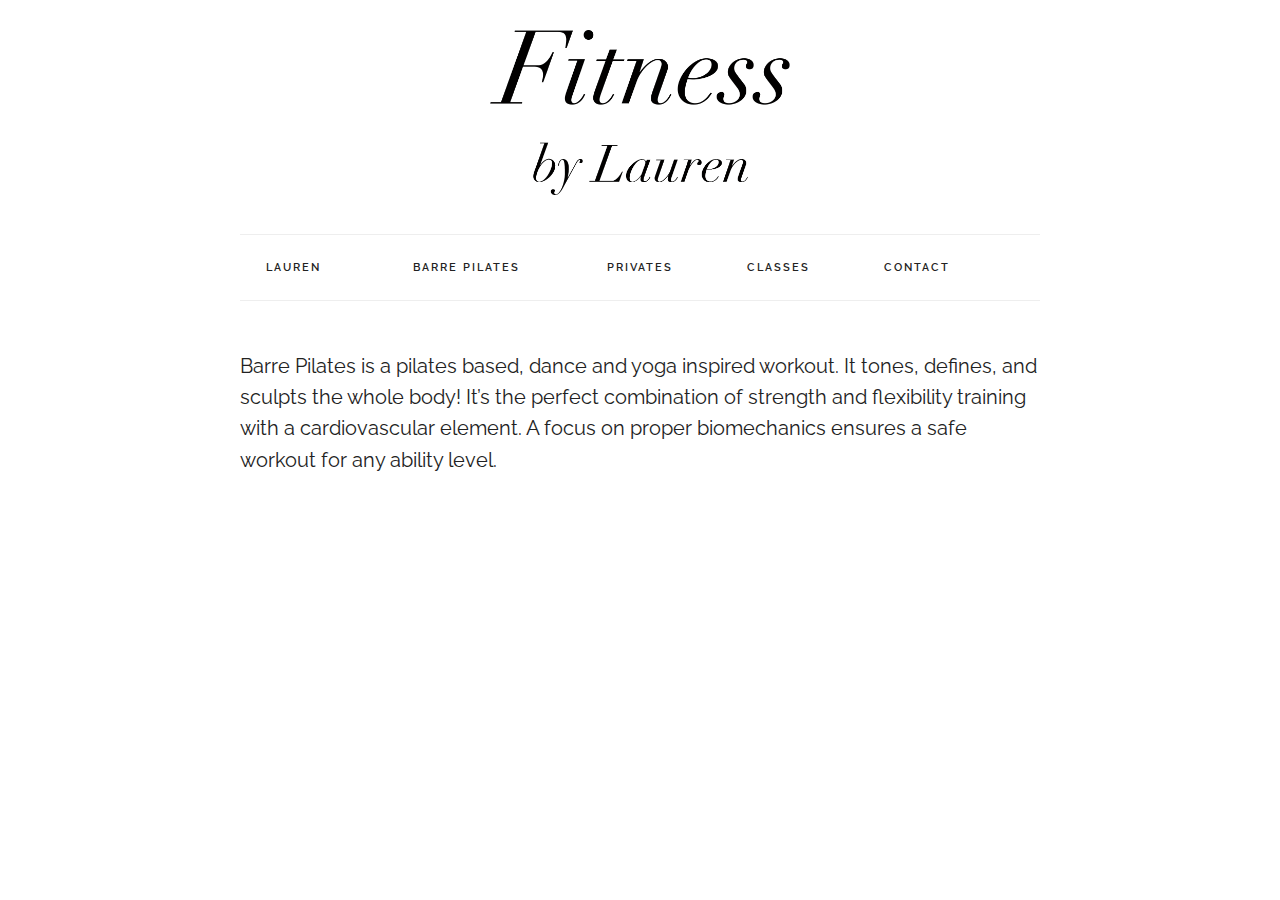
==== barre-pilates.html @ be73e047 "Change Pilates Barre to Barre Pilates" ====
<!DOCTYPE html>
<html lang="en">
  <head>
    <meta charset="UTF-8">
    <title>Fitness by Lauren - Barre Pilates</title>

    <meta name="description" content="Information about Barre Pilates">
    <meta name="author" content="Micah Werbitt">

    <!-- Mobile Specific Metas
         –––––––––––––––––––––––––––––––––––––––––––––––––– -->
    <meta name="viewport" content="width=device-width, initial-scale=1">

    <!-- FONT
         –––––––––––––––––––––––––––––––––––––––––––––––––– -->
    <link href="//fonts.googleapis.com/css?family=Raleway:400,300,600" rel="stylesheet" type="text/css">

    <!-- CSS
         –––––––––––––––––––––––––––––––––––––––––––––––––– -->
    <link rel="stylesheet" href="css/normalize.css">
    <link rel="stylesheet" href="css/skeleton.css">
    <link rel="stylesheet" href="css/style.css">
    <!-- Favicon
         –––––––––––––––––––––––––––––––––––––––––––––––––– -->
    <link rel="icon" type="image/png" href="images/favicon.png">


  </head>

  <body>
    <div class="container">
      <header>
        <div class="logo">
          <img class="u-max-full-width" src="images/fitness-by-lauren.png" alt="Fitness by Lauren" />
        </div>
      </header>

      <nav class="navbar">
        <div class="container">
          <div class="row">
            <ul class="navbar-list">
              <li class="two columns navbar-item"><a class="navbar-link" href="index.html">Lauren</a></li>
              <li class="three columns barre-pilates-link navbar-item"><a class="navbar-link" href="#barre-pilates">Barre Pilates</a></li>
              <li class="two columns navbar-item"><a class="navbar-link" href="privates.html">Privates</a></li>
              <li class="two columns navbar-item"><a class="navbar-link" href="classes.html">Classes</a></li>
              <li class="two columns navbar-item"><a class="navbar-link" href="contact.html">Contact</a></li>
            </ul>
          </div>
        </div>
      </nav>

      <section id="barre-pilates">
        <p>Barre Pilates is a pilates based, dance and yoga inspired workout. It tones, defines, and sculpts the whole body! It’s the perfect combination of strength and flexibility training with a cardiovascular element. A focus on proper biomechanics ensures a safe workout for any ability level.</p>
      </section>

    </div>
  </body>


</html>
---- css/skeleton.css ----
/*
* Skeleton V2.0.4
* Copyright 2014, Dave Gamache
* www.getskeleton.com
* Free to use under the MIT license.
* http://www.opensource.org/licenses/mit-license.php
* 12/29/2014
*/


/* Table of contents
––––––––––––––––––––––––––––––––––––––––––––––––––
- Grid
- Base Styles
- Typography
- Links
- Buttons
- Forms
- Lists
- Code
- Tables
- Spacing
- Utilities
- Clearing
- Media Queries
*/


/* Grid
–––––––––––––––––––––––––––––––––––––––––––––––––– */
.container {
  position: relative;
  width: 100%;
  max-width: 960px;
  margin: 0 auto;
  padding: 0 20px;
  box-sizing: border-box; }
.column,
.columns {
  width: 100%;
  float: left;
  box-sizing: border-box; }

/* For devices larger than 400px */
@media (min-width: 400px) {
  .container {
    width: 85%;
    padding: 0; }
}

/* For devices larger than 550px */
@media (min-width: 550px) {
  .container {
    width: 80%; }
  .column,
  .columns {
    margin-left: 4%; }
  .column:first-child,
  .columns:first-child {
    margin-left: 0; }

  .one.column,
  .one.columns                    { width: 4.66666666667%; }
  .two.columns                    { width: 13.3333333333%; }
  .three.columns                  { width: 22%;            }
  .four.columns                   { width: 30.6666666667%; }
  .five.columns                   { width: 39.3333333333%; }
  .six.columns                    { width: 48%;            }
  .seven.columns                  { width: 56.6666666667%; }
  .eight.columns                  { width: 65.3333333333%; }
  .nine.columns                   { width: 74.0%;          }
  .ten.columns                    { width: 82.6666666667%; }
  .eleven.columns                 { width: 91.3333333333%; }
  .twelve.columns                 { width: 100%; margin-left: 0; }

  .one-third.column               { width: 30.6666666667%; }
  .two-thirds.column              { width: 65.3333333333%; }

  .one-half.column                { width: 48%; }

  /* Offsets */
  .offset-by-one.column,
  .offset-by-one.columns          { margin-left: 8.66666666667%; }
  .offset-by-two.column,
  .offset-by-two.columns          { margin-left: 17.3333333333%; }
  .offset-by-three.column,
  .offset-by-three.columns        { margin-left: 26%;            }
  .offset-by-four.column,
  .offset-by-four.columns         { margin-left: 34.6666666667%; }
  .offset-by-five.column,
  .offset-by-five.columns         { margin-left: 43.3333333333%; }
  .offset-by-six.column,
  .offset-by-six.columns          { margin-left: 52%;            }
  .offset-by-seven.column,
  .offset-by-seven.columns        { margin-left: 60.6666666667%; }
  .offset-by-eight.column,
  .offset-by-eight.columns        { margin-left: 69.3333333333%; }
  .offset-by-nine.column,
  .offset-by-nine.columns         { margin-left: 78.0%;          }
  .offset-by-ten.column,
  .offset-by-ten.columns          { margin-left: 86.6666666667%; }
  .offset-by-eleven.column,
  .offset-by-eleven.columns       { margin-left: 95.3333333333%; }

  .offset-by-one-third.column,
  .offset-by-one-third.columns    { margin-left: 34.6666666667%; }
  .offset-by-two-thirds.column,
  .offset-by-two-thirds.columns   { margin-left: 69.3333333333%; }

  .offset-by-one-half.column,
  .offset-by-one-half.columns     { margin-left: 52%; }

}


/* Base Styles
–––––––––––––––––––––––––––––––––––––––––––––––––– */
/* NOTE
html is set to 62.5% so that all the REM measurements throughout Skeleton
are based on 10px sizing. So basically 1.5rem = 15px :) */
html {
  font-size: 62.5%; }
body {
  font-size: 1.5em; /* currently ems cause chrome bug misinterpreting rems on body element */
  line-height: 1.6;
  font-weight: 400;
  font-family: "Raleway", "HelveticaNeue", "Helvetica Neue", Helvetica, Arial, sans-serif;
  color: #222; }


/* Typography
–––––––––––––––––––––––––––––––––––––––––––––––––– */
h1, h2, h3, h4, h5, h6 {
  margin-top: 0;
  margin-bottom: 2rem;
  font-weight: 300; }
h1 { font-size: 4.0rem; line-height: 1.2;  letter-spacing: -.1rem;}
h2 { font-size: 3.6rem; line-height: 1.25; letter-spacing: -.1rem; }
h3 { font-size: 3.0rem; line-height: 1.3;  letter-spacing: -.1rem; }
h4 { font-size: 2.4rem; line-height: 1.35; letter-spacing: -.08rem; }
h5 { font-size: 1.8rem; line-height: 1.5;  letter-spacing: -.05rem; }
h6 { font-size: 1.5rem; line-height: 1.6;  letter-spacing: 0; }

/* Larger than phablet */
@media (min-width: 550px) {
  h1 { font-size: 5.0rem; }
  h2 { font-size: 4.2rem; }
  h3 { font-size: 3.6rem; }
  h4 { font-size: 3.0rem; }
  h5 { font-size: 2.4rem; }
  h6 { font-size: 1.5rem; }
}

p {
  margin-top: 0; }


/* Links
–––––––––––––––––––––––––––––––––––––––––––––––––– */
a {
  color: #1EAEDB; }
a:hover {
  color: #0FA0CE; }


/* Buttons
–––––––––––––––––––––––––––––––––––––––––––––––––– */
.button,
button,
input[type="submit"],
input[type="reset"],
input[type="button"] {
  display: inline-block;
  height: 38px;
  padding: 0 30px;
  color: #555;
  text-align: center;
  font-size: 11px;
  font-weight: 600;
  line-height: 38px;
  letter-spacing: .1rem;
  text-transform: uppercase;
  text-decoration: none;
  white-space: nowrap;
  background-color: transparent;
  border-radius: 4px;
  border: 1px solid #bbb;
  cursor: pointer;
  box-sizing: border-box; }
.button:hover,
button:hover,
input[type="submit"]:hover,
input[type="reset"]:hover,
input[type="button"]:hover,
.button:focus,
button:focus,
input[type="submit"]:focus,
input[type="reset"]:focus,
input[type="button"]:focus {
  color: #333;
  border-color: #888;
  outline: 0; }
.button.button-primary,
button.button-primary,
input[type="submit"].button-primary,
input[type="reset"].button-primary,
input[type="button"].button-primary {
  color: #FFF;
  background-color: #33C3F0;
  border-color: #33C3F0; }
.button.button-primary:hover,
button.button-primary:hover,
input[type="submit"].button-primary:hover,
input[type="reset"].button-primary:hover,
input[type="button"].button-primary:hover,
.button.button-primary:focus,
button.button-primary:focus,
input[type="submit"].button-primary:focus,
input[type="reset"].button-primary:focus,
input[type="button"].button-primary:focus {
  color: #FFF;
  background-color: #1EAEDB;
  border-color: #1EAEDB; }


/* Forms
–––––––––––––––––––––––––––––––––––––––––––––––––– */
input[type="email"],
input[type="number"],
input[type="search"],
input[type="text"],
input[type="tel"],
input[type="url"],
input[type="password"],
textarea,
select {
  height: 38px;
  padding: 6px 10px; /* The 6px vertically centers text on FF, ignored by Webkit */
  background-color: #fff;
  border: 1px solid #D1D1D1;
  border-radius: 4px;
  box-shadow: none;
  box-sizing: border-box; }
/* Removes awkward default styles on some inputs for iOS */
input[type="email"],
input[type="number"],
input[type="search"],
input[type="text"],
input[type="tel"],
input[type="url"],
input[type="password"],
textarea {
  -webkit-appearance: none;
     -moz-appearance: none;
          appearance: none; }
textarea {
  min-height: 65px;
  padding-top: 6px;
  padding-bottom: 6px; }
input[type="email"]:focus,
input[type="number"]:focus,
input[type="search"]:focus,
input[type="text"]:focus,
input[type="tel"]:focus,
input[type="url"]:focus,
input[type="password"]:focus,
textarea:focus,
select:focus {
  border: 1px solid #33C3F0;
  outline: 0; }
label,
legend {
  display: block;
  margin-bottom: .5rem;
  font-weight: 600; }
fieldset {
  padding: 0;
  border-width: 0; }
input[type="checkbox"],
input[type="radio"] {
  display: inline; }
label > .label-body {
  display: inline-block;
  margin-left: .5rem;
  font-weight: normal; }


/* Lists
–––––––––––––––––––––––––––––––––––––––––––––––––– */
ul {
  list-style: circle inside; }
ol {
  list-style: decimal inside; }
ol, ul {
  padding-left: 0;
  margin-top: 0; }
ul ul,
ul ol,
ol ol,
ol ul {
  margin: 1.5rem 0 1.5rem 3rem;
  font-size: 90%; }
li {
  margin-bottom: 1rem; }


/* Code
–––––––––––––––––––––––––––––––––––––––––––––––––– */
code {
  padding: .2rem .5rem;
  margin: 0 .2rem;
  font-size: 90%;
  white-space: nowrap;
  background: #F1F1F1;
  border: 1px solid #E1E1E1;
  border-radius: 4px; }
pre > code {
  display: block;
  padding: 1rem 1.5rem;
  white-space: pre; }


/* Tables
–––––––––––––––––––––––––––––––––––––––––––––––––– */
th,
td {
  padding: 12px 15px;
  text-align: left;
  border-bottom: 1px solid #E1E1E1; }
th:first-child,
td:first-child {
  padding-left: 0; }
th:last-child,
td:last-child {
  padding-right: 0; }


/* Spacing
–––––––––––––––––––––––––––––––––––––––––––––––––– */
button,
.button {
  margin-bottom: 1rem; }
input,
textarea,
select,
fieldset {
  margin-bottom: 1.5rem; }
pre,
blockquote,
dl,
figure,
table,
p,
ul,
ol,
form {
  margin-bottom: 2.5rem; }


/* Utilities
–––––––––––––––––––––––––––––––––––––––––––––––––– */
.u-full-width {
  width: 100%;
  box-sizing: border-box; }
.u-max-full-width {
  max-width: 100%;
  box-sizing: border-box; }
.u-pull-right {
  float: right; }
.u-pull-left {
  float: left; }


/* Misc
–––––––––––––––––––––––––––––––––––––––––––––––––– */
hr {
  margin-top: 3rem;
  margin-bottom: 3.5rem;
  border-width: 0;
  border-top: 1px solid #E1E1E1; }


/* Clearing
–––––––––––––––––––––––––––––––––––––––––––––––––– */

/* Self Clearing Goodness */
.container:after,
.row:after,
.u-cf {
  content: "";
  display: table;
  clear: both; }


/* Media Queries
–––––––––––––––––––––––––––––––––––––––––––––––––– */
/*
Note: The best way to structure the use of media queries is to create the queries
near the relevant code. For example, if you wanted to change the styles for buttons
on small devices, paste the mobile query code up in the buttons section and style it
there.
*/


/* Larger than mobile */
@media (min-width: 400px) {}

/* Larger than phablet (also point when grid becomes active) */
@media (min-width: 550px) {}

/* Larger than tablet */
@media (min-width: 750px) {}

/* Larger than desktop */
@media (min-width: 1000px) {}

/* Larger than Desktop HD */
@media (min-width: 1200px) {}
---- css/style.css ----
.container {
    max-width: 800px;
    font-size: 1.3em;
}

.logo {
    padding: 30px;
    text-align: center;
}

.logo img {
    width: 300px;
}

.barre-pilates-link {
    min-width: 114px;
}

section {
    padding-top: 5rem;
    width: 100%;
}

h4 {
    font-size:2.8rem;
    margin-bottom: 1.5rem;
    margin-top: 5rem;
}

p {
    margin-bottom: 1.5rem;
}

.info {
    padding-right: 2rem;
}

.what-to-bring {
    margin-top: 5rem;
}

section#classes {
    padding-top: 0rem;
}

#contact {
    padding-top: 0rem;
}

#contact p {
    font-size: 2rem;
}

#contact a {
    font-size: 2rem;
}

#classes p {
    font-size: 1.5rem;
}

.private-categories {
    margin: 0 auto;
}

.private-categories ul {
    margin-bottom: 5rem;
}

.private-categories li {
    font-size: 2rem;
}

.private-dance-list {
    margin: 0 auto;
    padding: 0 0 0 3rem;
    min-width: 256px;
    display:inline-block;
}

.private-fitness-list{
    margin:0 auto;
    padding:0 0 0 3rem;
    min-width: 256px;
    display:inline-block;
}

ul {
    list-style: none;
}

/* Larger than tablet
@media (min-width: 750px) {
  /* Navbar */
.navbar{
    border-top-width: 0; }
.navbar,
.navbar-spacer {
    display: block;
    width: 100%;
    background: #fff;
    z-index: 99;
    border-top: 1px solid #eee;
    border-bottom: 1px solid #eee; }
.navbar-spacer {
    display: none; }
.navbar > .container {
    width: 100%;
    text-align: center;}
.navbar-list {
    list-style: none;
    margin-bottom: 0; }
.navbar-item {
    position: relative;
    /*float: left;*/
    margin-bottom: 0; }
.navbar-link {
    text-transform: uppercase;
    font-size: 11px;
    font-weight: 600;
    letter-spacing: .2rem;
    /*margin: 0px 16px;          */
    text-decoration: none;
    line-height: 6.5rem;
    color: #222; }
.navbar-link.active {
    color: #33C3F0; }
.has-docked-nav .navbar {
    position: fixed;
    top: 0;
    left: 0; }
.has-docked-nav .navbar-spacer {
    display: block; }
/* Re-overiding the width 100% declaration to match size of % based container */
.has-docked-nav .navbar > .container {
    width: 80%; }
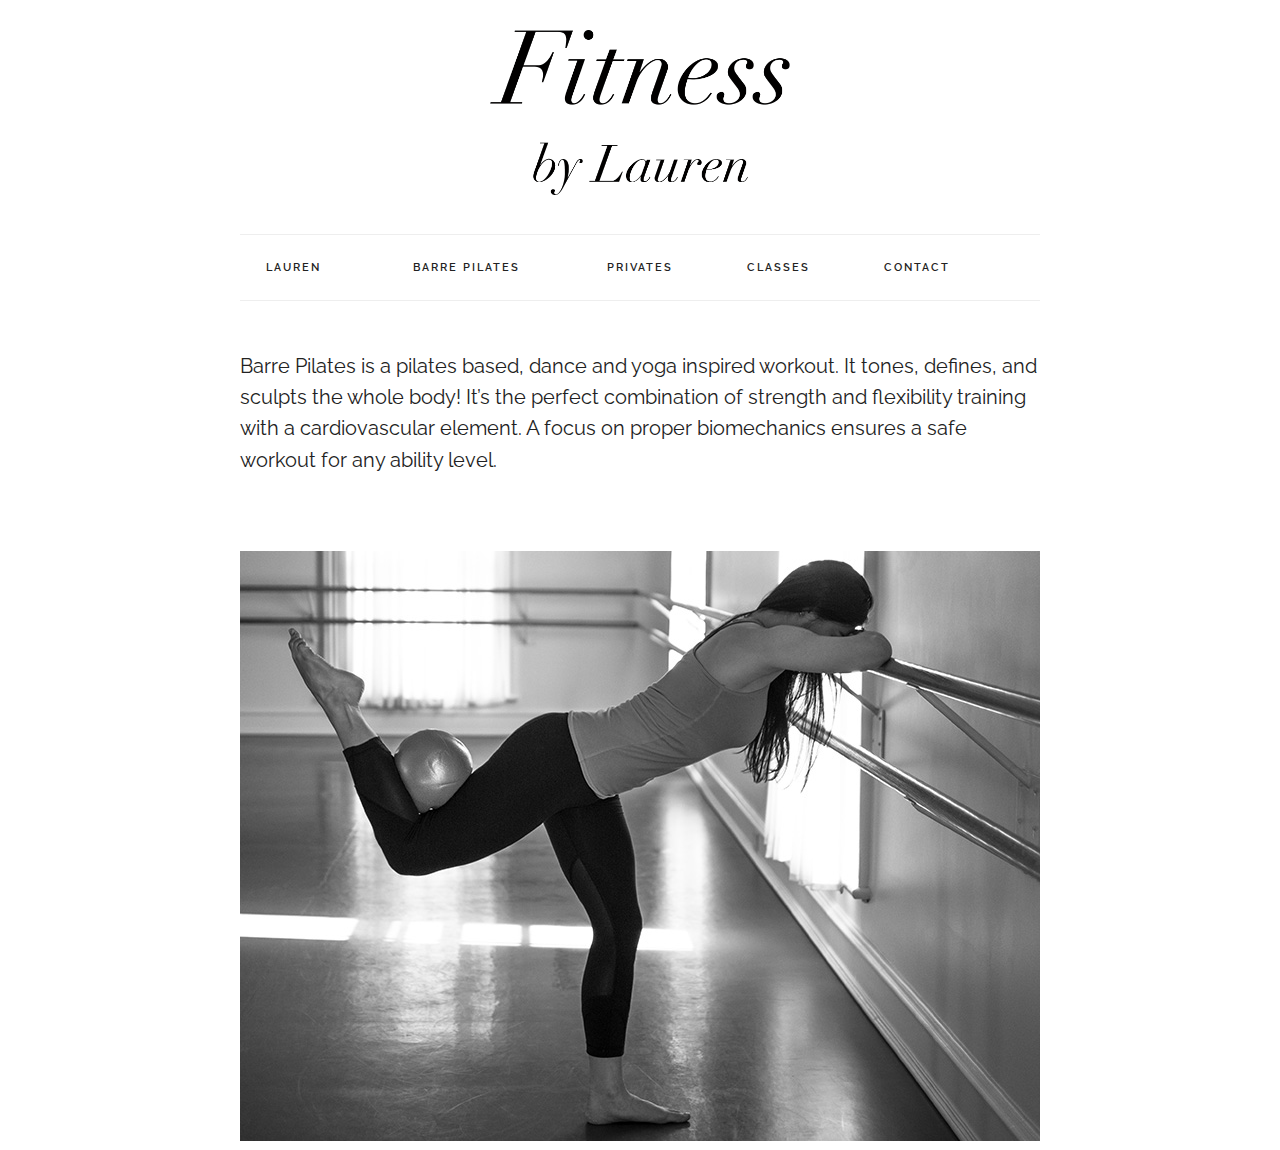
==== commit 763bd71b: "Add pictures" ====
--- a/barre-pilates.html
+++ b/barre-pilates.html
@@ -31,7 +31,7 @@
     <div class="container">
       <header>
         <div class="logo">
-          <img class="u-max-full-width" src="images/fitness-by-lauren.png" alt="Fitness by Lauren" />
+          <a href="index.html"><img class="u-max-full-width" src="images/fitness-by-lauren.png" alt="Fitness by Lauren"/></a>
         </div>
       </header>
 
@@ -53,6 +53,7 @@
         <p>Barre Pilates is a pilates based, dance and yoga inspired workout. It tones, defines, and sculpts the whole body! It’s the perfect combination of strength and flexibility training with a cardiovascular element. A focus on proper biomechanics ensures a safe workout for any ability level.</p>
       </section>
 
+      <img class="single-picture" src="images/lauren-studio-5.jpg" alt="lauren at the bar" />
     </div>
   </body>
 
--- a/css/style.css
+++ b/css/style.css
@@ -21,10 +21,21 @@
     width: 100%;
 }
 
+.single-picture {
+    margin-top: 6rem;
+    max-width: 100%;
+}
+
 h4 {
     font-size:2.8rem;
     margin-bottom: 1.5rem;
     margin-top: 5rem;
+}
+
+h5 {
+    font-size: 2.2rem;
+    margin-bottom: 0;
+    font-weight: 400;
 }
 
 p {
@@ -57,6 +68,11 @@
 
 #classes p {
     font-size: 1.5rem;
+}
+
+#classes li {
+    font-size: 1.5rem;
+    line-height: 1.5rem;
 }
 
 .private-categories {
